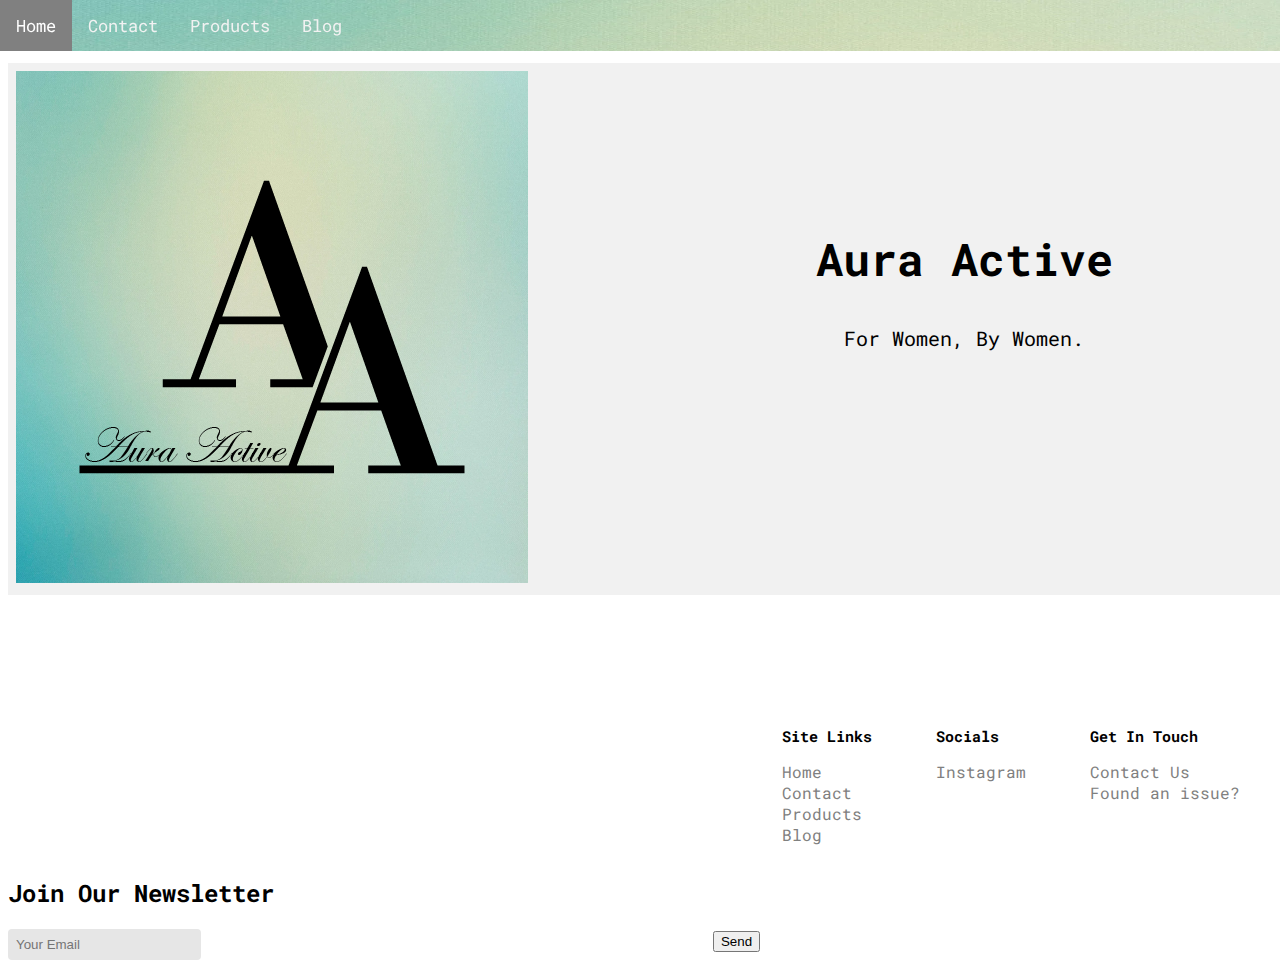
==== index.html @ 8c3a5404 "a lot of work" ====
<!DOCTYPE html>

<html style="overflow-y: scroll;" lang="en">
	<head>
		<title>Aura Active</title>
		<meta name="description" content="Our mission is to make cute and comfortable active-wear for women, by women.">
		<meta name="viewport" content="width=device-width, initial-scale=1.0">
		<meta charset="UTF-8">
		<link rel="shortcut icon" type="image/png" href="./AuraLogo.png" />
		<link rel="stylesheet" href="./src/css/Marginals.css" />
		<link rel="stylesheet" href="./src/css/formatting.css" />
		<link rel="stylesheet" href="./src/css/layout.css" />
		<link rel="stylesheet" href="./src/css/class.css" />
		<link rel="stylesheet" href="./src/css/mode/lightmode.css"/>
	</head>
	
	<body>
		<!-- Header -->
		<header>
			<div class="Nav" style="background-image: url('AuraBanner.png');">
				<a href="./index.html" class="">Home</a>
				<a href="./contact.html" class="">Contact</a>
				<a href="./products.html" class="">Products</a>
				<a href="./blog.html" class="">Blog</a>
			</div>
		</header>
		<br /><br />
		<!-- Landing Image -->
		<section>
			<br />
			<article style="width: 100%; padding: 8px;" class="landingDiv">
				<!--img src="./src/images/Title.png" alt="Cannot Load Image" class="landingImg"/-->
				<div style="width: 50%; float: left; display: inline-table;">
					<img src="./AuraLogo.png" alt="Poster" class="landingImg" />
				</div>
				<div class="" style="font-size: 30px;">
					<center style="margin-top: 12.5%;">
						<h2>Aura Active</h2>
						<p style="font-size: 20px;">For Women, By Women.</p>
					</center>
				</div>
			</article>
				<div><h2 class=""></h2></div>
			</div>
		</section>
		
		<br />
		
		<br /><br /><br />
		<!-- Footer -->
		<footer>
			<section class="linkscont">
				<div class="footerCols">
					<div class="col">
						<p><b>Get In Touch</b></p>
						<div class="linkContainer">
							<a href="./contact.html" class="links">Contact Us</a>
							<a href="" class="links">Found an issue?</a>
						</div>
					</div>
					<div class="col">
						<p><b>Socials</b></p>
						<div class="linkContainer">
							<a href="https://instagram.com/aura.active2023?igshid=OGQ5ZDc2ODk2ZA%3D%3D&utm_source=qr" class="links">Instagram</a>
						</div>
					</div>
					<div class="col">
						<div class="linkContainer">
							<p><b>Site Links</b></p>
							<a href="./index.html" class="links">Home</a>
							<a href="./contact.html" class="links">Contact</a>
							<a href="./products.html" class="links">Products</a>
							<a href="./blog.html" class="links">Blog</a>
						</div>
					</div>
				</div>
				
				<div>
					
				</div>
			</section>
			<section class="newscont">
				<h2 style="margin-top: 0;">Join Our Newsletter</h2>
				<div class="">
					<center>
					<form id="fcf-form-id" class="fcf-form-class" method="post" action="https://forms.un-static.com/forms/9c7e79f0094a5af194a4d2af754efb367370d98b">
					<label for="Name" class="fcf-label"></label>
					<div class="fcf-input-group details" style="float: left;">
						<input type="email" id="Email" name="Email" class="fcf-form-control newsletter" placeholder="Your Email" required>
					</div>
					<div class="fcf-form-group">
						<button type="submit" id="fcf-button" class="fcf-btn fcf-btn-primary fcf-btn-lg fcf-btn-block newsbut">Send</button>
					</div>
					<center>
				</div>
			</section>
		</footer>
	</body>
</html>
---- src/css/Marginals.css ----
/** Header **/
	/* Fixes Header Padding */
	header {
		position: fixed;
		width: 100%;
		z-index: 100;
		left: 0;
	}
	
	/* Add a black background color to the top navigation */
	.Nav {
	  overflow: hidden;
	}
	
	#settings {
		float: right;
	}

	/* Style the links inside the navigation bar */
	.Nav a {
	  float: left;
	  color: #f2f2f2;
	  text-align: center;
	  padding: 14px 16px;
	  text-decoration: none;
	  font-size: 17px;
	}

	#my-search-91807751 {
		margin-top: 10px;
	}	

	/* Change the color of links on hover */
	.Nav a:hover {
	  background-color: grey;
	  color: white;
	}

	/* Add a color to the active/current link */
	.Nav a.active {
	  background-color: #252525;
	  color: white;
	}

	/* Mobile Header */


/** Scrollbar **/
	::-webkit-scrollbar {
		display: none;
	}

/* Dropdown */
	.dropbtn {
		background-color: inherit;
		color: white;
		font-size: 17px;
		border: none;=
	}

	.dropdown {
		position: relative;
		display: inline-block;
	}

	.dropdown-content {
		display: none;
		position: fixed;
		margin-top: 48px;
		background-color: #2e2e2e;
		z-index: 1;
	}

	.dropdown-content a {
		color: white;
		padding: 12px 16px;
		text-decoration: none;
		display: block;
	}
	.dropdown-content a:hover {background-color: inherit;}

	.dropdown:hover .dropdown-content {display: block;}

	.dropdown:hover .dropbtn {background-color: #2e2e2e;}


/** Footer **/

	.col {
		float: right;
		margin: 32px;
		display: ;
	}
	
	.links {
		display: table-column;
		text-decoration: none;
	}
	
	.linkContainer {
		display: grid;
	}
	
	.footerCols {
		display: ;
	}
	
	.copyright {
		display: inline-flex;
		align-items: center;
	}
	
	.newsletter {
		float: left;
		border: none;
		border-radius: 4px;
		padding: 8px;
	}
	
	.newsFields {
		
	}



/** Slider **/
	.switch {
		position: relative;
		display: inline-block;
		width: 60px;
		height: 34px;
	}

    .switch input {
        opacity: 0;
        width: 0;
        height: 0;
    }

	.slider {
		position: absolute;
		cursor: pointer;
		top: 0;
		left: 0;
		right: 0;
		bottom: 0;
		background-color: #ccc;
		-webkit-transition: .4s;
		transition: .4s;
	}

    .slider:before {
        position: absolute;
        content: "";
        height: 26px;
        width: 26px;
        left: 4px;
        bottom: 4px;
        background-color: white;
        -webkit-transition: .4s;
        transition: .4s;
    }

	input:checked + .slider {
		background-color: #2196F3;
	}

	input:focus + .slider {
		box-shadow: 0 0 1px #2196F3;
	}

	input:checked + .slider:before {
		-webkit-transform: translateX(26px);
		-ms-transform: translateX(26px);
		transform: translateX(26px);
	}

	.slider.round {
		border-radius: 34px;
	}

    .slider.round:before {
        border-radius: 50%;
    }
---- src/css/formatting.css ----
/** Formatting **/
html {
	overflow: auto;
	overflow-x: hidden;
}
@font-face {
	font-family: Roboto;
	src: url(../font/RobotoMono.ttf);
	font-display: swap;
}
body {
	font-family: Roboto;
	margin: 0;
	min-height: 100vh;
	display: flex;
	flex-direction: column;
}
a {
	font-family: Roboto;
    margin-bottom: 0;
}

section {
	display: ;
}

p {
	/*padding-left: 5px;
	padding-right: 5px;*/
	font-size: 15px;
}
.button {
	font-family: Roboto;
	border-radius: 5px;
}
.Mention {
    color: lightskyblue;
    text-decoration: none;
}
.contactus:hover {
	background: #383838;
}

input::-webkit-outer-spin-button,
input::-webkit-inner-spin-button {
  -webkit-appearance: none;
  margin: 0;
}
---- src/css/layout.css ----
/** Layout **/

/** Article Code **/
article.games {
	float: right;
	width: 50%;
	position: relative;
	padding: 0;
}
article {
	float: left;
	padding: 20px;
	width: 53%;
}

/** Center Code **/
center.games {
	padding: 2%;
}

/** Aside Code **/
aside.contactinfo {
	position: relative;
	padding: 0px; 
	width: 50%;
}
aside h2 {
	padding-top: 15px;
	margin-bottom: 0;
	margin-top: 0;
}
aside p {
	padding-bottom: 10px;
	font-size: 25px;
}
aside h3 {
	padding-left: 100px;
}

/** Section **/
section::after {
	content: "";
	display: table;
	clear: both;
}

/** Class Code **/
.column {
  float: left;
  width: 33.3%;
  margin-bottom: 16px;
  padding: 0 8px;
}

body {
	padding-left: 8px;
	padding-right: 8px
}

.container {
  padding: 16px;
}
.container::after, .row::after {
  content: "";
  clear: both;
  display: table;
}
	
.col-container {
	display: table; /* Make the container element behave like a table */
	width: 100%; /* Set full-width to expand the whole page */
}
.col {
	display: table-cell; /* Make elements inside the container behave like table cells */
}

/** Responsive Code **/
@media screen and (max-width:900px) {
	.column {
		width: 100%;
	}
}
/** Responsive Code **/
@media screen and (max-width: 900px) {
	div.hide {
		display: none;
	}
	aside.show {
		display: block;
	}
	article.hide{
		display: none;
	}
	.hide {
		display: none;
	}
}

@media screen and (min-width: 901px) {
	div.hide {
		display: flex;
	}
	aside.show {
		display: none;
	}
	article.hide{
		display: block;
	}
}
---- src/css/class.css ----
.title {
	/*margin-top: -20px;*/
	font-size: 15px;
}

.container {
	padding: 0 15px 5px 15px;
}

.banner {
	width: 100%;
}

.products-area {
	width: fit-content;
	border-radius: 10px;
	margin: 5px 0 3px 0;
	float: none;
	display: inline-block;
}

.centeredText {
  position: absolute;
  top: 25%;
  left: 50%;
  transform: translate(-50%, -50%);
  font-size: 50px;
  text-decoration: none;
  color: white;
}

.socials {
	display: flex;
}

.landingImg {
	object-fit: cover; 
	height: 512px;
}

@media screen and (max-width:900px) {
	.landingImg {
		width: 100%;
	}
}

/* Blog */
	aside.blogContainer {
		display: grid;
		padding: 15px;
		height: 375px;
	}

	article.blogContainer {
		border-style: none solid none none;
		overflow: scroll;
		height: 365px;
	}

	.blogCard {
		display: inline;
		border-radius: 5px;
		margin: 5px;
		height: 85px;
	}

	.blogCard p {
		font-size: 15px;
		position: absolute;
		padding-top: 20px;
		margin: revert;
		background-color: unset;
	}

	.blogImg {
		width: 75px;
		padding-right: 5px;
		margin: 5px;
	}

	.blogTitle {
		display: inline;
		position: absolute;
		padding-top: 5px;
		z-index: 1;
	}
---- src/css/mode/lightmode.css ----
article.games {
	background-color: #f1f1f1;
}
article {
	background-color: #f1f1f1;
}
aside {
	background-color: #e6e6e6;
}
aside.social {
	background-color: #d9d9d9;
}
div.contactinfo {
	background-color: #e6e6e6;
}
input[type=submit] {
  background-color: #5DADE2;
}
input[type=email] {
	color: black;
}
.sectionA {
	background-color: #e6e6e6;
}

.game {
	text-decoration: none;
	color: black;
}
a {
	color: grey;
}
button a {
	color: white;
	text-decoration: none;
}

.card {
  box-shadow: 0 4px 8px 0 rgba(0, 0, 0, 0.2);
  background-color: #e6e6e6;
  height: 100%;
}

aside.blogContainer {
	background-color: #f1f1f1;
}

article.blogContainer {
	border-color: lightgray;
}

.blogCard {
	background-color: #e6e6e6;
}

.fcf-form-control {
	background-color: #e6e6e6;
	color: black
}
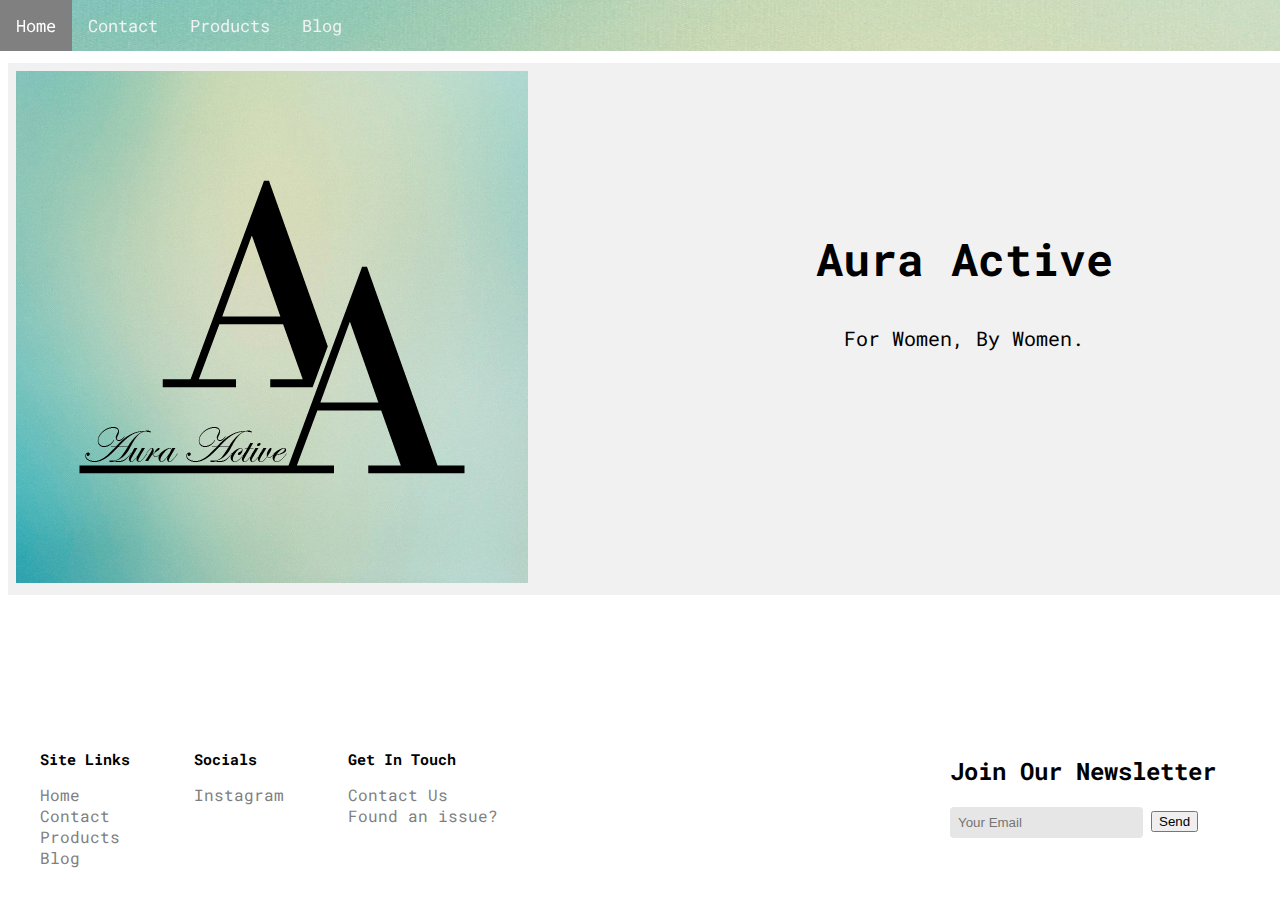
==== commit a7d353fb: "update" ====
--- a/index.html
+++ b/index.html
@@ -48,8 +48,8 @@
 		
 		<br /><br /><br />
 		<!-- Footer -->
-		<footer>
-			<section class="linkscont">
+		<footer style="position: absolute; bottom: 0; display: contents;">
+			<section class="linkscont" style="display: inline-flex; float: right;">
 				<div class="footerCols">
 					<div class="col">
 						<p><b>Get In Touch</b></p>
@@ -79,19 +79,21 @@
 					
 				</div>
 			</section>
-			<section class="newscont">
-				<h2 style="margin-top: 0;">Join Our Newsletter</h2>
-				<div class="">
-					<center>
-					<form id="fcf-form-id" class="fcf-form-class" method="post" action="https://forms.un-static.com/forms/9c7e79f0094a5af194a4d2af754efb367370d98b">
-					<label for="Name" class="fcf-label"></label>
-					<div class="fcf-input-group details" style="float: left;">
-						<input type="email" id="Email" name="Email" class="fcf-form-control newsletter" placeholder="Your Email" required>
+			<section class="newscont" style="display: inline;">
+				<div style="margin: 64px;">
+					<h2 style="margin-top: 0;">Join Our Newsletter</h2>
+					<div class="">
+						<center>
+						<form id="fcf-form-id" class="fcf-form-class" method="post" action="https://forms.un-static.com/forms/9c7e79f0094a5af194a4d2af754efb367370d98b">
+						<label for="Name" class="fcf-label"></label>
+						<div class="fcf-input-group details" style="float: left;">
+							<input type="email" id="Email" name="Email" class="fcf-form-control newsletter" placeholder="Your Email" required>
+						</div>
+						<div class="fcf-form-group" style="display: flex; padding: 4px 8px;">
+							<button type="submit" id="fcf-button" class="fcf-btn fcf-btn-primary fcf-btn-lg fcf-btn-block">Send</button>
+						</div>
+						<center>
 					</div>
-					<div class="fcf-form-group">
-						<button type="submit" id="fcf-button" class="fcf-btn fcf-btn-primary fcf-btn-lg fcf-btn-block newsbut">Send</button>
-					</div>
-					<center>
 				</div>
 			</section>
 		</footer>
--- a/src/css/Marginals.css
+++ b/src/css/Marginals.css
@@ -120,7 +120,20 @@
 	.newsFields {
 		
 	}
-
+	.newscont {
+		display: inline;
+		float: right;
+		position: absolute;
+		bottom: 0;
+		right: 0;
+	}
+	.linkscont {
+		display: inline-flex;
+		float: left;
+		justify-content: flex-end;
+		bottom: 0;
+		position: absolute;
+	}
 
 
 /** Slider **/
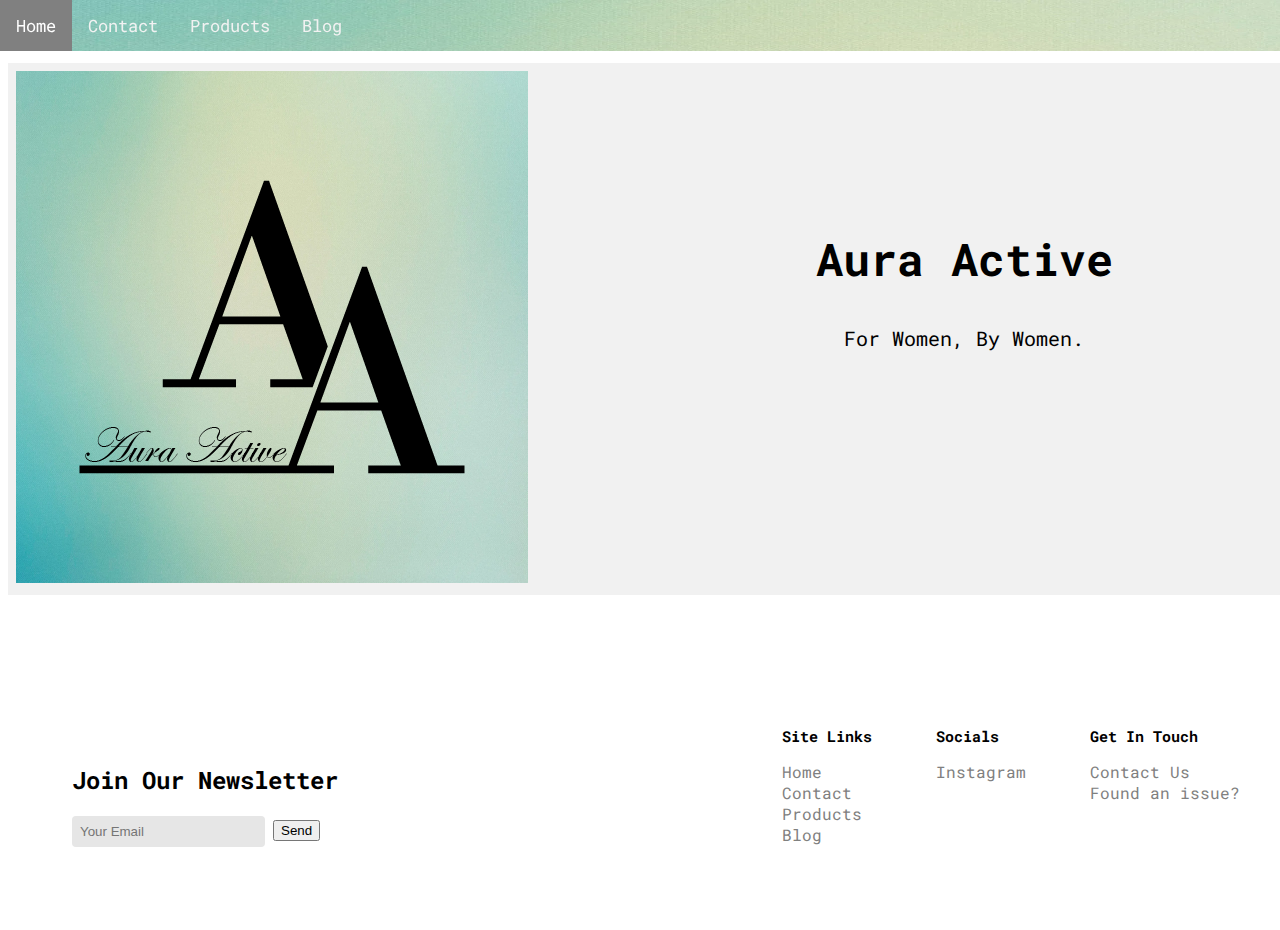
==== commit e8879fdf: "fixed everything nerds" ====
--- a/index.html
+++ b/index.html
@@ -48,7 +48,7 @@
 		
 		<br /><br /><br />
 		<!-- Footer -->
-		<footer style="position: absolute; bottom: 0; display: contents;">
+		<footer>
 			<section class="linkscont" style="display: inline-flex; float: right;">
 				<div class="footerCols">
 					<div class="col">
@@ -86,8 +86,8 @@
 						<center>
 						<form id="fcf-form-id" class="fcf-form-class" method="post" action="https://forms.un-static.com/forms/9c7e79f0094a5af194a4d2af754efb367370d98b">
 						<label for="Name" class="fcf-label"></label>
-						<div class="fcf-input-group details" style="float: left;">
-							<input type="email" id="Email" name="Email" class="fcf-form-control newsletter" placeholder="Your Email" required>
+						<div class="fcf-input-group " style="float: left;">
+							<input type="email" id="Email" name="Email" class=" fcf-form-control newsletter" placeholder="Your Email" style="float: left; border: none; border-radius: 4px; padding: 8px; width: min-content;" required>
 						</div>
 						<div class="fcf-form-group" style="display: flex; padding: 4px 8px;">
 							<button type="submit" id="fcf-button" class="fcf-btn fcf-btn-primary fcf-btn-lg fcf-btn-block">Send</button>
--- a/src/css/Marginals.css
+++ b/src/css/Marginals.css
@@ -121,18 +121,14 @@
 		
 	}
 	.newscont {
-		display: inline;
-		float: right;
-		position: absolute;
-		bottom: 0;
-		right: 0;
+		width: fit-content;
+		height: fit-content;
+		padding: 0px 25%;
+		margin-top: 64px;
 	}
 	.linkscont {
-		display: inline-flex;
-		float: left;
-		justify-content: flex-end;
-		bottom: 0;
-		position: absolute;
+		width: fit-content;
+		float: right;
 	}
 
 
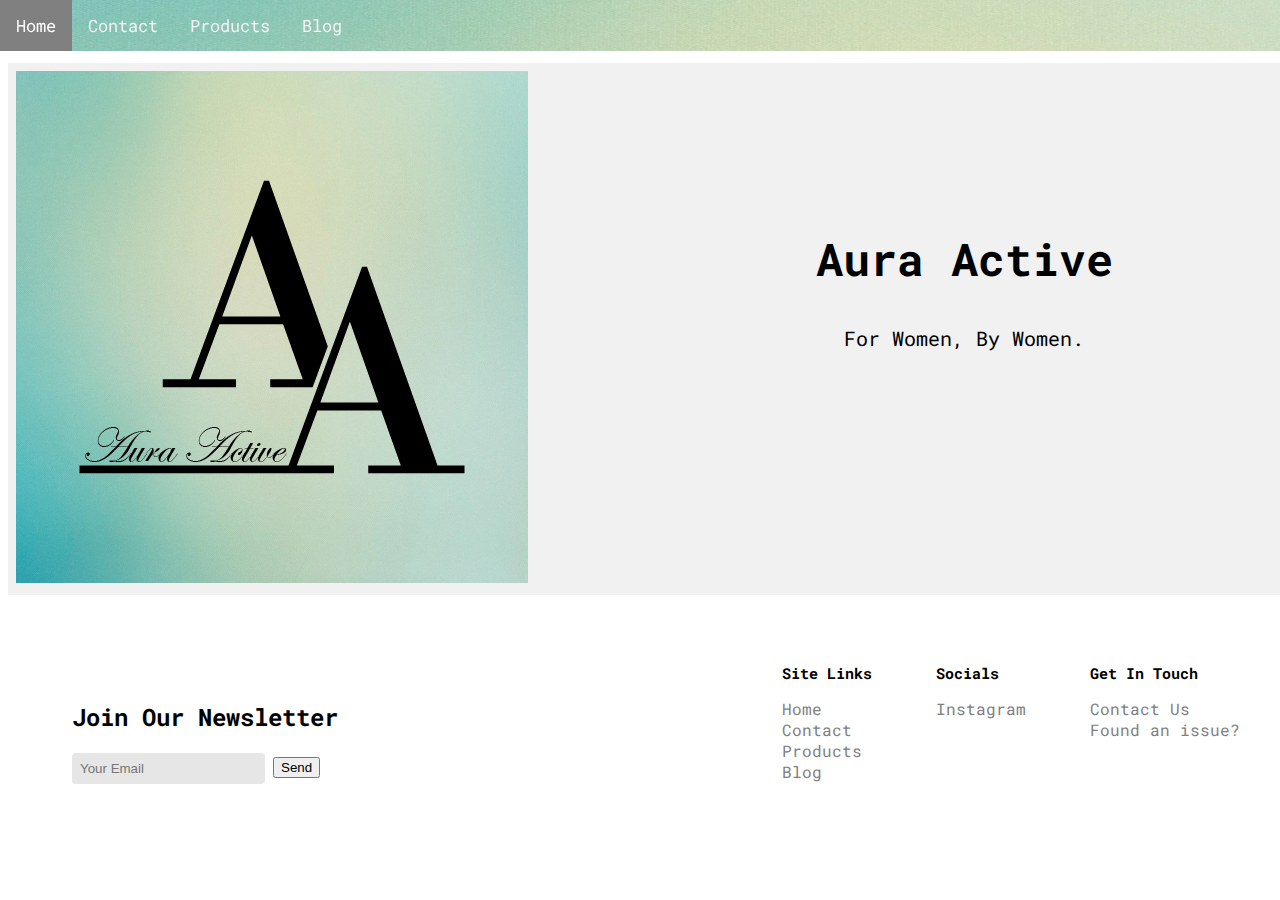
==== commit fac64d73: "changed things" ====
--- a/index.html
+++ b/index.html
@@ -6,7 +6,7 @@
 		<meta name="description" content="Our mission is to make cute and comfortable active-wear for women, by women.">
 		<meta name="viewport" content="width=device-width, initial-scale=1.0">
 		<meta charset="UTF-8">
-		<link rel="shortcut icon" type="image/png" href="./AuraLogo.png" />
+		<link rel="shortcut icon" type="image/png" href="./Logo.png" />
 		<link rel="stylesheet" href="./src/css/Marginals.css" />
 		<link rel="stylesheet" href="./src/css/formatting.css" />
 		<link rel="stylesheet" href="./src/css/layout.css" />
@@ -46,7 +46,10 @@
 		
 		<br />
 		
-		<br /><br /><br />
+		<section>
+			
+		</section>
+		
 		<!-- Footer -->
 		<footer>
 			<section class="linkscont" style="display: inline-flex; float: right;">
--- a/src/css/Marginals.css
+++ b/src/css/Marginals.css
@@ -130,6 +130,10 @@
 		width: fit-content;
 		float: right;
 	}
+	
+	footer {
+		background-image: ;
+	}
 
 
 /** Slider **/
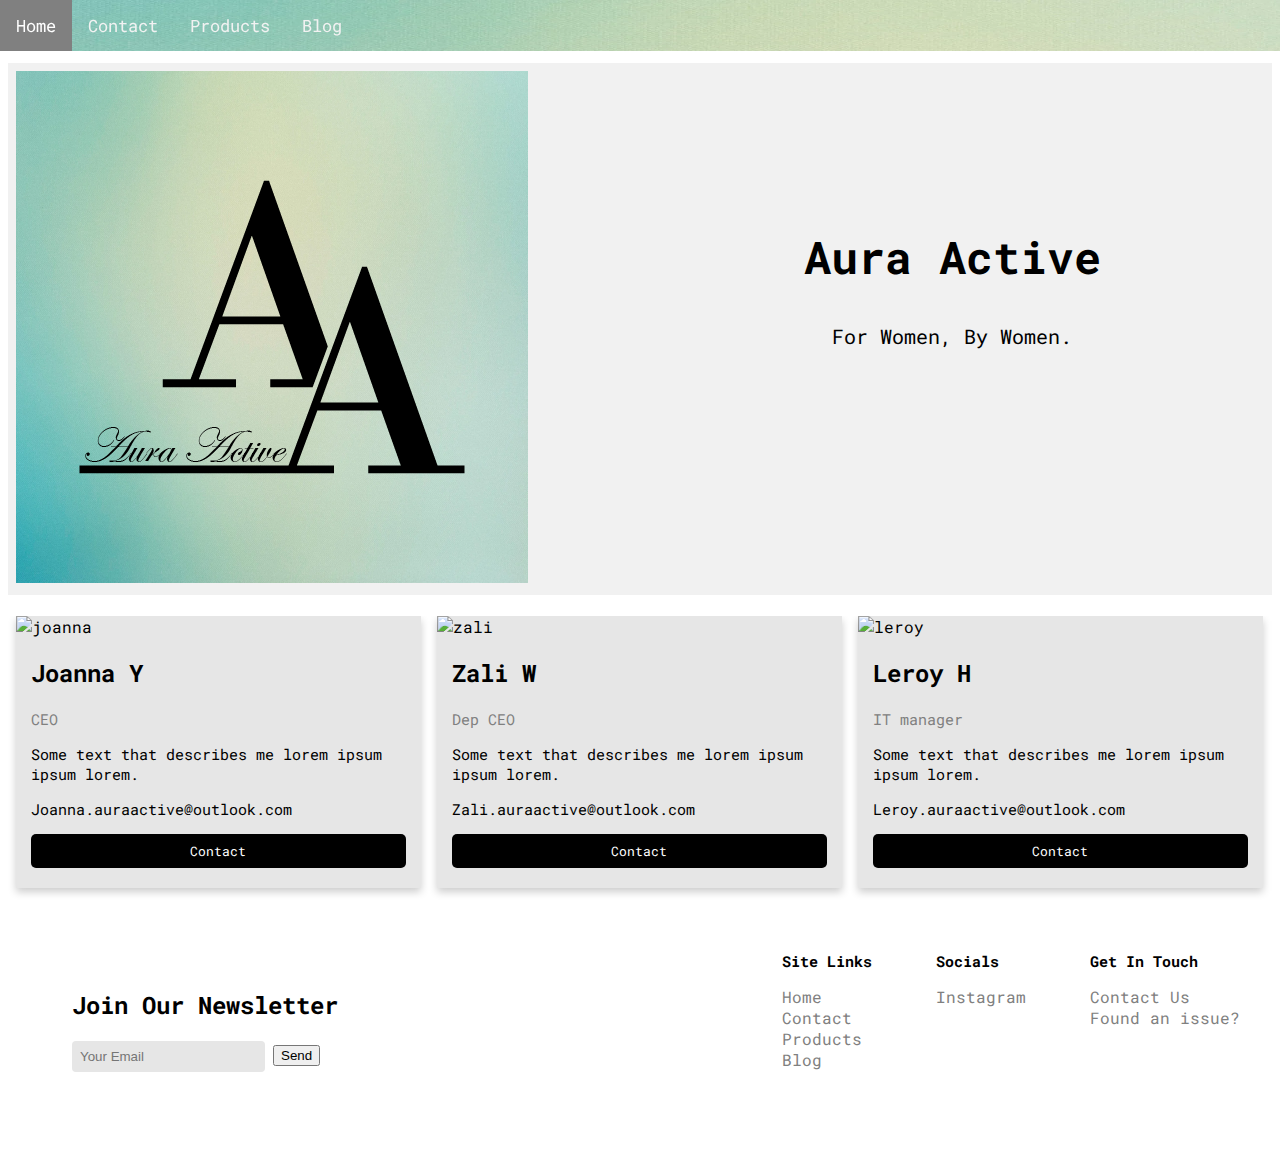
==== commit c15d890a: "meet the team" ====
--- a/index.html
+++ b/index.html
@@ -46,8 +46,123 @@
 		
 		<br />
 		
+		<!-- Meet the team / about us -->
 		<section>
-			
+			<div class="row">
+			  <div class="column">
+				<div class="card">
+				  <img src="/src/team/joanna.jpg" alt="joanna" style="width:100%">
+				  <div class="container">
+					<h2>Joanna Y</h2>
+					<p class="title">CEO</p>
+					<p>Some text that describes me lorem ipsum ipsum lorem.</p>
+					<p>Joanna.auraactive@outlook.com</p>
+					<p><button class="button" onclick="mailto:joanna.auraactive@outlook.com">Contact</button></p>
+				  </div>
+				</div>
+			  </div>
+			  <div class="column">
+				<div class="card">
+				  <img src="/src/team/zali.jpg" alt="zali" style="width:100%">
+				  <div class="container">
+					<h2>Zali W</h2>
+					<p class="title">Dep CEO</p>
+					<p>Some text that describes me lorem ipsum ipsum lorem.</p>
+					<p>Zali.auraactive@outlook.com</p>
+					<p><button class="button" onclick="mailto:zali.auraactive@outlook.com">Contact</button></p>
+				  </div>
+				</div>
+			  </div>
+
+			  <div class="column">
+				<div class="card">
+				  <img src="/src/team/leroy.jpg" alt="leroy" style="width:100%">
+				  <div class="container">
+					<h2>Leroy H</h2>
+					<p class="title">IT manager</p>
+					<p>Some text that describes me lorem ipsum ipsum lorem.</p>
+					<p>Leroy.auraactive@outlook.com</p>
+					<p><button class="button" onclick="mailto:leroy.auraactive@outlook.com">Contact</button></p>
+				  </div>
+				</div>
+			  </div>
+			  
+			  <div class="column">
+				<div class="card">
+				  <img src="/src/team/jack.jpg" alt="jack" style="width:100%">
+				  <div class="container">
+					<h2>Jack W</h2>
+					<p class="title">Finance manager</p>
+					<p>I'm a fast learner and love my job</p>
+					<p>Jack.auraactive@outlook.com</p>
+					<p><button class="button" onclick="mailto:jack.auraactive@outlook.com">Contact</button></p>
+				  </div>
+				</div>
+			  </div>
+			  
+			  <div class="column">
+				<div class="card">
+				  <img src="/src/team/gabe.jpg" alt="gabe" style="width:100%">
+				  <div class="container">
+					<h2>Gabe P</h2>
+					<p class="title">Plant manager</p>
+					<p>...</p>
+					<p>Gabe.auraactive@outlook.com</p>
+					<p><button class="button" onclick="mailto:gabe.auraactive@outlook.com">Contact</button></p>
+				  </div>
+				</div>
+			  </div>
+			  
+			  <div class="column">
+				<div class="card">
+				  <img src="/src/team/nick.jpg" alt="nick" style="width:100%">
+				  <div class="container">
+					<h2>Nick S</h2>
+					<p class="title">HR manager</p>
+					<p>...</p>
+					<p>Nick.auraactive@outlook.com</p>
+					<p><button class="button" onclick="mailto:nick.auraactive@outlook.com">Contact</button></p>
+				  </div>
+				</div>
+			  </div>
+			  
+			  <div class="column">
+				<div class="card">
+				  <img src="/src/team/maddi.jpg" alt="maddi" style="width:100%">
+				  <div class="container">
+					<h2>Maddi R</h2>
+					<p class="title">Product manager</p>
+					<p>...</p>
+					<p>Maddi.auraactive@outlook.com</p>
+					<p><button class="button" onclick="mailto:maddi.auraactive@outlook.com">Contact</button></p>
+				  </div>
+				</div>
+			  </div>
+			  <div class="column">
+				<div class="card">
+				  <img src="/src/team/angelica.jpg" alt="angelica" style="width:100%">
+				  <div class="container">
+					<h2>Angelica M</h2>
+					<p class="title">Marketing manager</p>
+					<p>...</p>
+					<p>angelica.auraactive@outlook.com</p>
+					<p><button class="button" onclick="mailto:angelica.auraactive@outlook.com">Contact</button></p>
+				  </div>
+				</div>
+			  </div>
+			  <div class="column">
+				<div class="card">
+				  <img src="/src/team/isabelle.jpg" alt="isabelle" style="width:100%">
+				  <div class="container">
+					<h2>Isabelle C</h2>
+					<p class="title">Information manager</p>
+					<p>...</p>
+					<p>isabelle.auraactive@outlook.com</p>
+					<p><button class="button" onclick="mailto:isabelle.auraactive@outlook.com">Contact</button></p>
+				  </div>
+				</div>
+			  </div>
+			</div>
 		</section>
 		
 		<!-- Footer -->
--- a/src/css/formatting.css
+++ b/src/css/formatting.css
@@ -47,3 +47,65 @@
   margin: 0;
 }
 
+/* Meet the team */
+html {
+  box-sizing: border-box;
+}
+
+*, *:before, *:after {
+  box-sizing: inherit;
+}
+
+.column {
+  float: left;
+  width: 33.3%;
+  margin-bottom: 16px;
+  padding: 0 8px;
+}
+
+@media screen and (max-width: 650px) {
+  .column {
+    width: 100%;
+    display: block;
+  }
+}
+
+.card {
+  box-shadow: 0 4px 8px 0 rgba(0, 0, 0, 0.2);
+}
+
+.container {
+  padding: 0 16px;
+  overflow-x: scroll;
+}
+
+.container::after, .row::after {
+  content: "";
+  clear: both;
+  display: table;
+}
+
+.title {
+  color: grey;
+}
+
+.button {
+  border: none;
+  outline: 0;
+  display: inline-block;
+  padding: 8px;
+  color: white;
+  background-color: #000;
+  text-align: center;
+  cursor: pointer;
+  width: 100%;
+}
+
+.button:hover {
+  background-color: #555;
+}
+
+.row {
+	display: -webkit-box;
+	overflow-x: scroll;
+}
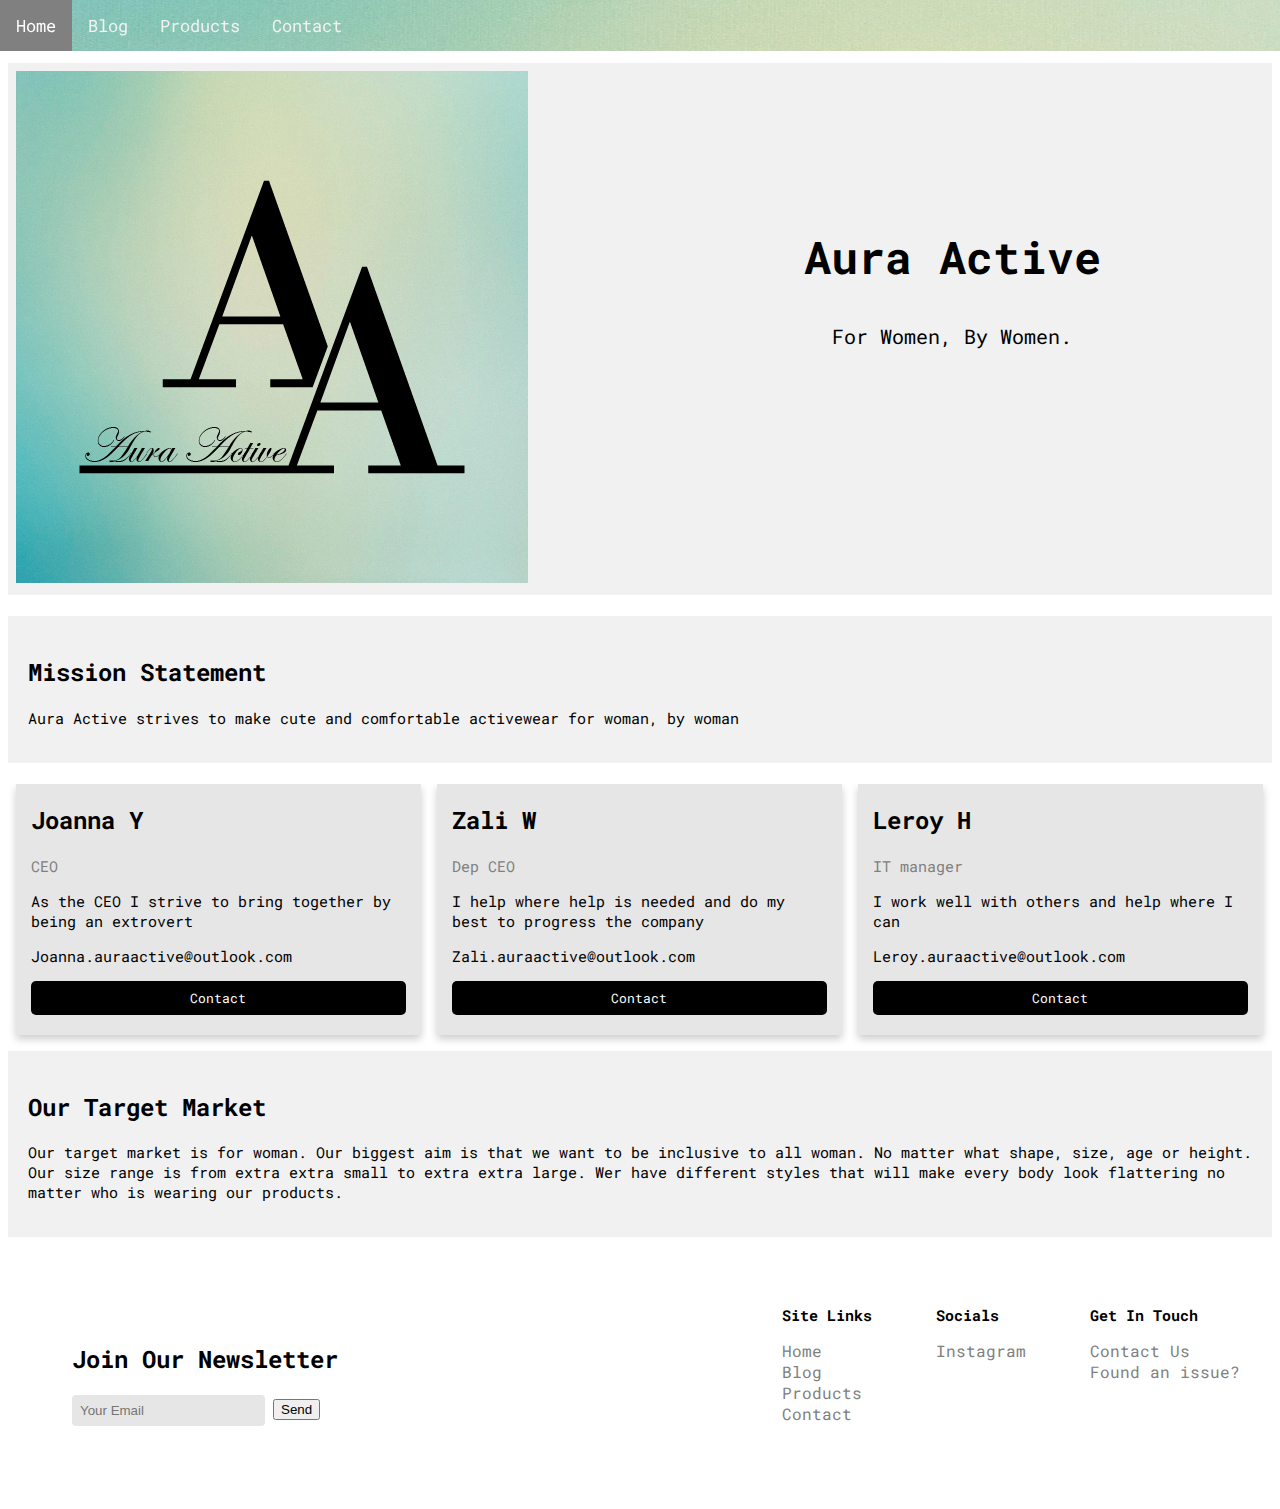
==== commit 108f0156: "h" ====
--- a/index.html
+++ b/index.html
@@ -19,9 +19,9 @@
 		<header>
 			<div class="Nav" style="background-image: url('AuraBanner.png');">
 				<a href="./index.html" class="">Home</a>
+				<a href="./blog.html" class="">Blog</a>
+				<a href="./products.html" class="">Products</a>
 				<a href="./contact.html" class="">Contact</a>
-				<a href="./products.html" class="">Products</a>
-				<a href="./blog.html" class="">Blog</a>
 			</div>
 		</header>
 		<br /><br />
@@ -46,16 +46,24 @@
 		
 		<br />
 		
+		<!-- Mission statement -->
+		<section>
+			<article style="width: 100%; flex-wrap: wrap;">
+				<h2>Mission Statement</h2>
+				<p>Aura Active strives to make cute and comfortable activewear for woman, by woman</p>
+			</article>
+		</section>
+		<br />
+		
 		<!-- Meet the team / about us -->
 		<section>
 			<div class="row">
 			  <div class="column">
 				<div class="card">
-				  <img src="/src/team/joanna.jpg" alt="joanna" style="width:100%">
 				  <div class="container">
 					<h2>Joanna Y</h2>
 					<p class="title">CEO</p>
-					<p>Some text that describes me lorem ipsum ipsum lorem.</p>
+					<p>As the CEO I strive to bring together by being an extrovert</p>
 					<p>Joanna.auraactive@outlook.com</p>
 					<p><button class="button" onclick="mailto:joanna.auraactive@outlook.com">Contact</button></p>
 				  </div>
@@ -63,11 +71,10 @@
 			  </div>
 			  <div class="column">
 				<div class="card">
-				  <img src="/src/team/zali.jpg" alt="zali" style="width:100%">
 				  <div class="container">
 					<h2>Zali W</h2>
 					<p class="title">Dep CEO</p>
-					<p>Some text that describes me lorem ipsum ipsum lorem.</p>
+					<p>I help where help is needed and do my best to progress the company</p>
 					<p>Zali.auraactive@outlook.com</p>
 					<p><button class="button" onclick="mailto:zali.auraactive@outlook.com">Contact</button></p>
 				  </div>
@@ -76,11 +83,10 @@
 
 			  <div class="column">
 				<div class="card">
-				  <img src="/src/team/leroy.jpg" alt="leroy" style="width:100%">
 				  <div class="container">
 					<h2>Leroy H</h2>
 					<p class="title">IT manager</p>
-					<p>Some text that describes me lorem ipsum ipsum lorem.</p>
+					<p>I work well with others and help where I can</p>
 					<p>Leroy.auraactive@outlook.com</p>
 					<p><button class="button" onclick="mailto:leroy.auraactive@outlook.com">Contact</button></p>
 				  </div>
@@ -89,7 +95,6 @@
 			  
 			  <div class="column">
 				<div class="card">
-				  <img src="/src/team/jack.jpg" alt="jack" style="width:100%">
 				  <div class="container">
 					<h2>Jack W</h2>
 					<p class="title">Finance manager</p>
@@ -102,11 +107,10 @@
 			  
 			  <div class="column">
 				<div class="card">
-				  <img src="/src/team/gabe.jpg" alt="gabe" style="width:100%">
 				  <div class="container">
 					<h2>Gabe P</h2>
 					<p class="title">Plant manager</p>
-					<p>...</p>
+					<p>I like plants</p>
 					<p>Gabe.auraactive@outlook.com</p>
 					<p><button class="button" onclick="mailto:gabe.auraactive@outlook.com">Contact</button></p>
 				  </div>
@@ -115,11 +119,10 @@
 			  
 			  <div class="column">
 				<div class="card">
-				  <img src="/src/team/nick.jpg" alt="nick" style="width:100%">
 				  <div class="container">
 					<h2>Nick S</h2>
 					<p class="title">HR manager</p>
-					<p>...</p>
+					<p>I take care of the team</p>
 					<p>Nick.auraactive@outlook.com</p>
 					<p><button class="button" onclick="mailto:nick.auraactive@outlook.com">Contact</button></p>
 				  </div>
@@ -128,11 +131,10 @@
 			  
 			  <div class="column">
 				<div class="card">
-				  <img src="/src/team/maddi.jpg" alt="maddi" style="width:100%">
 				  <div class="container">
 					<h2>Maddi R</h2>
 					<p class="title">Product manager</p>
-					<p>...</p>
+					<p>I help with the social media and make sure everything is done with high quality</p>
 					<p>Maddi.auraactive@outlook.com</p>
 					<p><button class="button" onclick="mailto:maddi.auraactive@outlook.com">Contact</button></p>
 				  </div>
@@ -140,11 +142,10 @@
 			  </div>
 			  <div class="column">
 				<div class="card">
-				  <img src="/src/team/angelica.jpg" alt="angelica" style="width:100%">
 				  <div class="container">
 					<h2>Angelica M</h2>
 					<p class="title">Marketing manager</p>
-					<p>...</p>
+					<p>I make sure everything that is sold is sold with a high quality</p>
 					<p>angelica.auraactive@outlook.com</p>
 					<p><button class="button" onclick="mailto:angelica.auraactive@outlook.com">Contact</button></p>
 				  </div>
@@ -152,18 +153,36 @@
 			  </div>
 			  <div class="column">
 				<div class="card">
-				  <img src="/src/team/isabelle.jpg" alt="isabelle" style="width:100%">
 				  <div class="container">
 					<h2>Isabelle C</h2>
 					<p class="title">Information manager</p>
-					<p>...</p>
+					<p>I coordinate and manage the flow of data</p>
 					<p>isabelle.auraactive@outlook.com</p>
 					<p><button class="button" onclick="mailto:isabelle.auraactive@outlook.com">Contact</button></p>
 				  </div>
 				</div>
 			  </div>
+			  <div class="column">
+				<div class="card">
+				  <div class="container">
+					<h2>Korey P</h2>
+					<p class="title">Comedic Releafe</p>
+					<p>A bit orange</p>
+					<p>Korey.auraactive@outlook.com</p>
+					<p><button class="button" onclick="mailto:isabelle.auraactive@outlook.com">Contact</button></p>
+				  </div>
+				</div>
+			  </div>
 			</div>
 		</section>
+		<!-- Mission statement -->
+		<section>
+			<article style="width: 100%; flex-wrap: wrap;">
+				<h2>Our Target Market</h2>
+				<p>Our target market is for woman. Our biggest aim is that we want to be inclusive to all woman. No matter what shape, size, age or height. Our size range is from extra extra small to extra extra large. Wer have different styles that will make every body look flattering no matter who is wearing our products.</p>
+			</article>
+		</section>
+		<br />
 		
 		<!-- Footer -->
 		<footer>
@@ -186,9 +205,9 @@
 						<div class="linkContainer">
 							<p><b>Site Links</b></p>
 							<a href="./index.html" class="links">Home</a>
+							<a href="./blog.html" class="links">Blog</a>
+							<a href="./products.html" class="links">Products</a>
 							<a href="./contact.html" class="links">Contact</a>
-							<a href="./products.html" class="links">Products</a>
-							<a href="./blog.html" class="links">Blog</a>
 						</div>
 					</div>
 				</div>
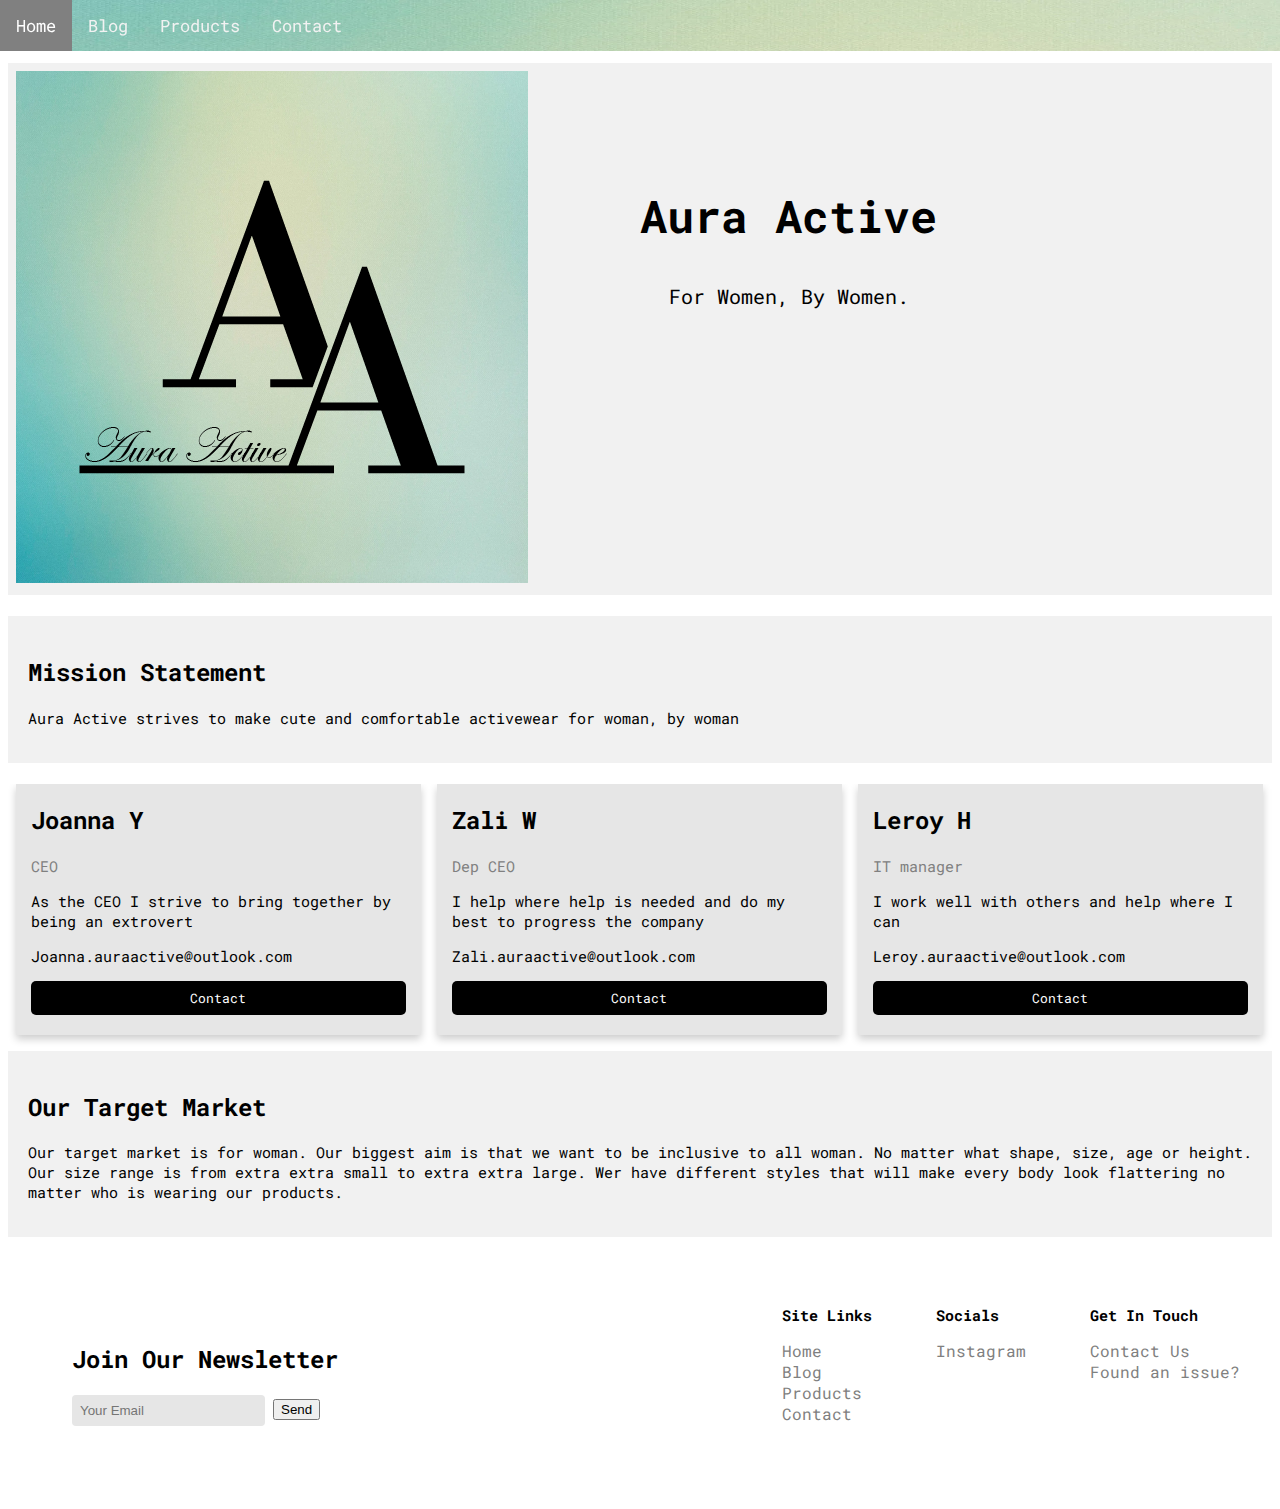
==== commit 6308edfc: "ummm" ====
--- a/index.html
+++ b/index.html
@@ -33,7 +33,7 @@
 				<div style="width: 50%; float: left; display: inline-table;">
 					<img src="./AuraLogo.png" alt="Poster" class="landingImg" />
 				</div>
-				<div class="" style="font-size: 30px;">
+				<div class="hide" style="font-size: 30px;">
 					<center style="margin-top: 12.5%;">
 						<h2>Aura Active</h2>
 						<p style="font-size: 20px;">For Women, By Women.</p>
--- a/src/css/class.css
+++ b/src/css/class.css
@@ -42,6 +42,9 @@
 	.landingImg {
 		width: 100%;
 	}
+	.hide {
+	display: none;
+	}
 }
 
 /* Blog */
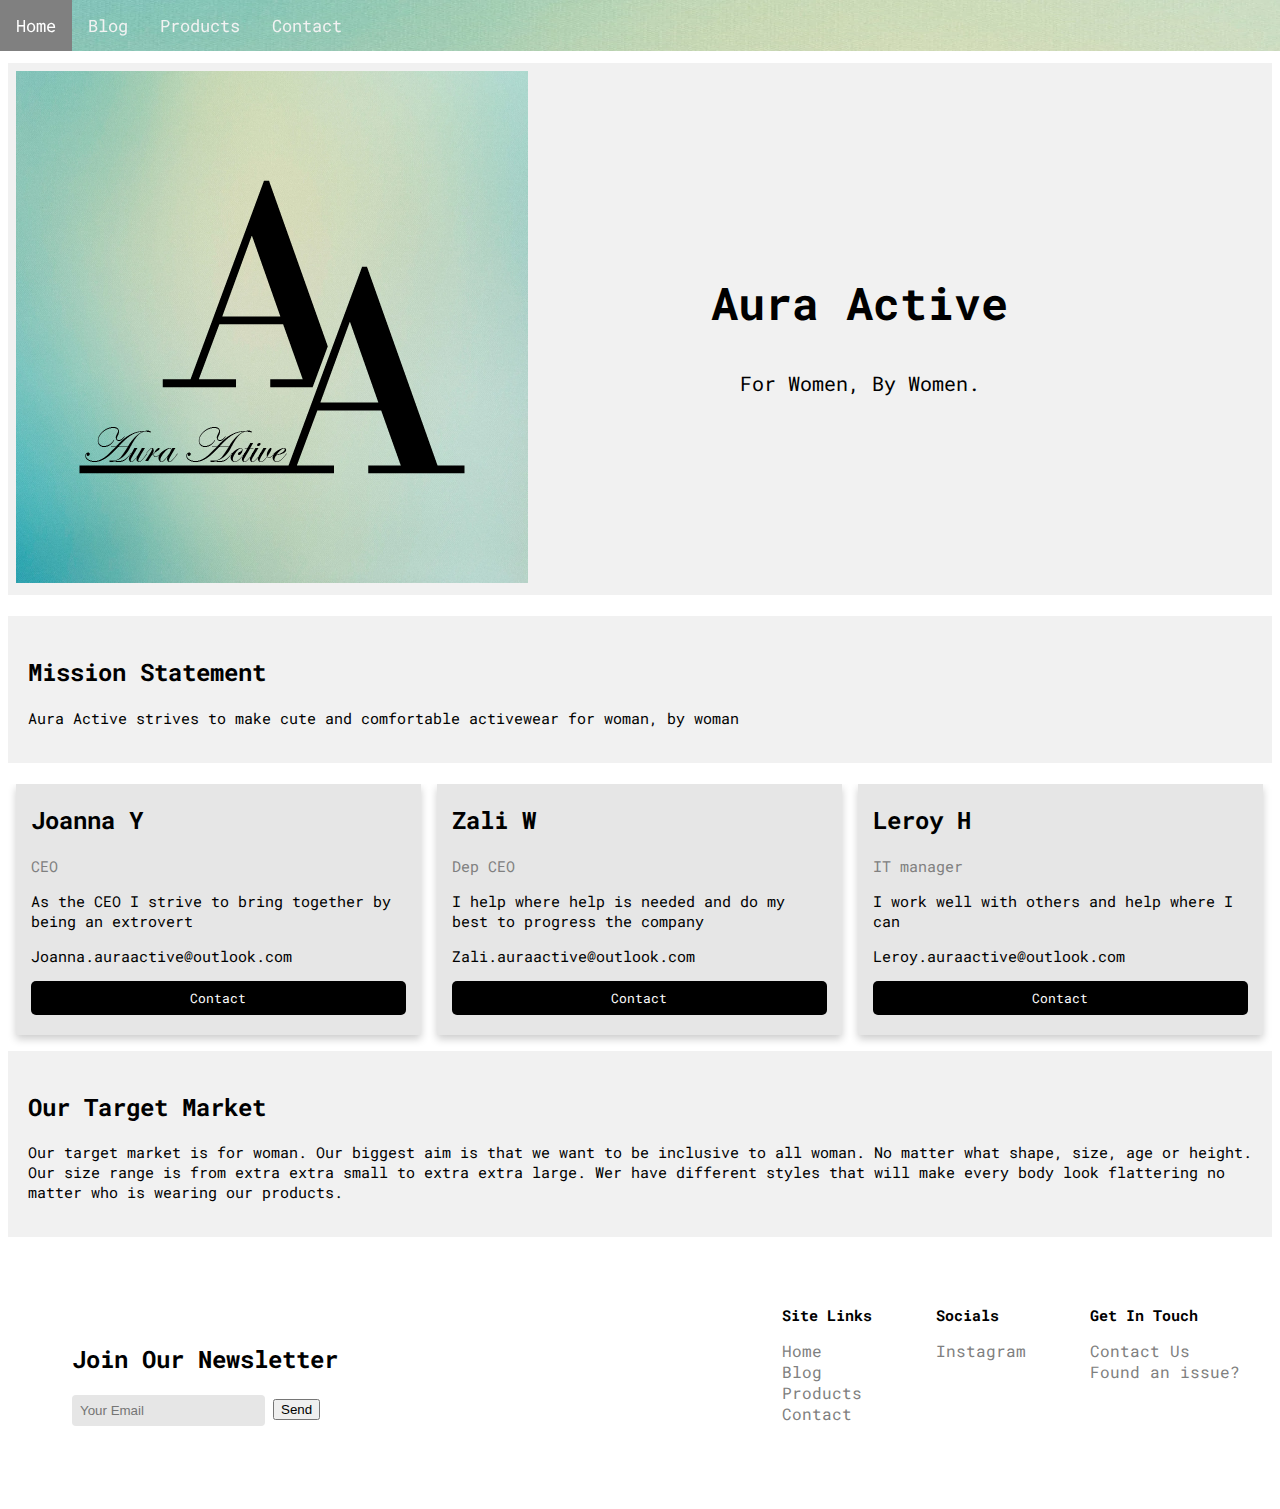
==== commit 68edb021: "fixed sizing" ====
--- a/index.html
+++ b/index.html
@@ -30,10 +30,10 @@
 			<br />
 			<article style="width: 100%; padding: 8px;" class="landingDiv">
 				<!--img src="./src/images/Title.png" alt="Cannot Load Image" class="landingImg"/-->
-				<div style="width: 50%; float: left; display: inline-table;">
+				<div style="width:; float: left; display: inline-table;">
 					<img src="./AuraLogo.png" alt="Poster" class="landingImg" />
 				</div>
-				<div class="hide" style="font-size: 30px;">
+				<div class="hide" style="font-size: 30px; float: right; padding: 128px; padding-right: 256px;">
 					<center style="margin-top: 12.5%;">
 						<h2>Aura Active</h2>
 						<p style="font-size: 20px;">For Women, By Women.</p>
